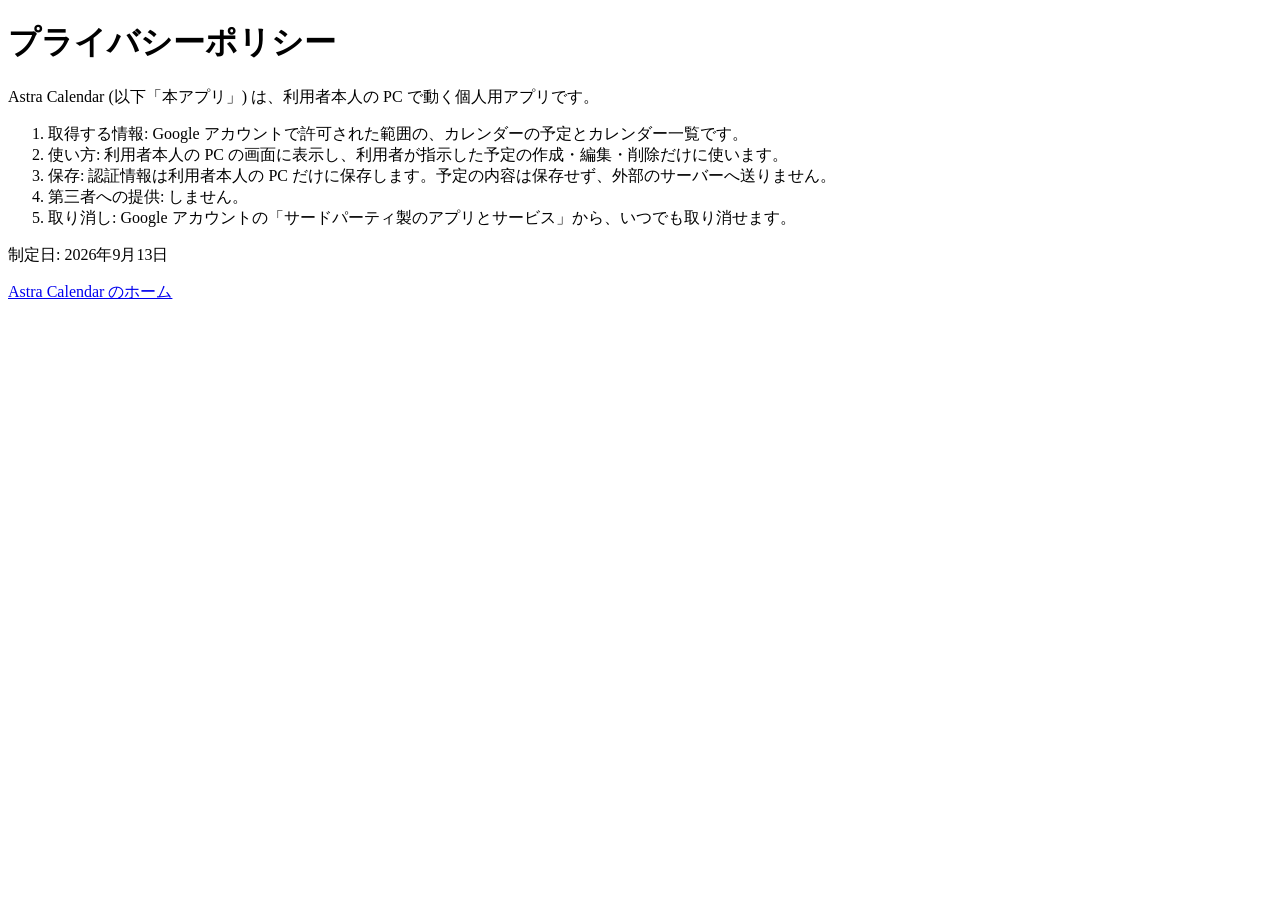
==== privacy.html @ f4724d45 "add privacy.html" ====
<!doctype html>
<html lang="ja">
<head>
<meta charset="utf-8">
<meta name="viewport" content="width=device-width, initial-scale=1">
<title>プライバシーポリシー - Astra Calendar</title>
<link rel="stylesheet" href="style.css">
</head>
<body>
<main>
<h1>プライバシーポリシー</h1>
<p>Astra Calendar (以下「本アプリ」) は、利用者本人の PC で動く個人用アプリです。</p>
<ol>
<li>取得する情報: Google アカウントで許可された範囲の、カレンダーの予定とカレンダー一覧です。</li>
<li>使い方: 利用者本人の PC の画面に表示し、利用者が指示した予定の作成・編集・削除だけに使います。</li>
<li>保存: 認証情報は利用者本人の PC だけに保存します。予定の内容は保存せず、外部のサーバーへ送りません。</li>
<li>第三者への提供: しません。</li>
<li>取り消し: Google アカウントの「サードパーティ製のアプリとサービス」から、いつでも取り消せます。</li>
</ol>
<p>制定日: 2026年9月13日</p>
<p><a href="index.html">Astra Calendar のホーム</a></p>
</main>
</body>
</html>
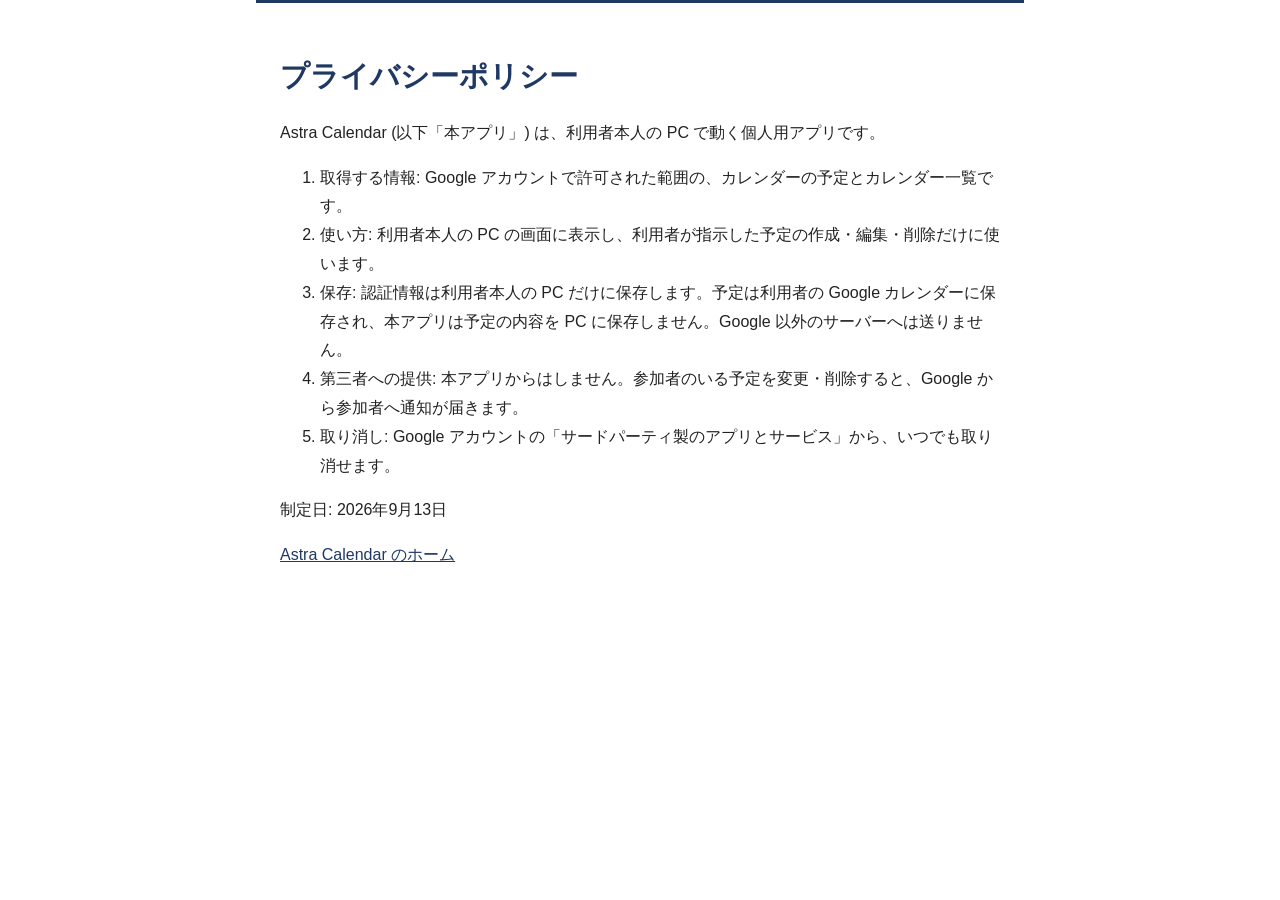
==== commit 8709a093: "privacy: add robots noindex, correct storage and sharing wording" ====
--- a/privacy.html
+++ b/privacy.html
@@ -3,6 +3,7 @@
 <head>
 <meta charset="utf-8">
 <meta name="viewport" content="width=device-width, initial-scale=1">
+<meta name="robots" content="noindex">
 <title>プライバシーポリシー - Astra Calendar</title>
 <link rel="stylesheet" href="style.css">
 </head>
@@ -13,8 +14,8 @@
 <ol>
 <li>取得する情報: Google アカウントで許可された範囲の、カレンダーの予定とカレンダー一覧です。</li>
 <li>使い方: 利用者本人の PC の画面に表示し、利用者が指示した予定の作成・編集・削除だけに使います。</li>
-<li>保存: 認証情報は利用者本人の PC だけに保存します。予定の内容は保存せず、外部のサーバーへ送りません。</li>
-<li>第三者への提供: しません。</li>
+<li>保存: 認証情報は利用者本人の PC だけに保存します。予定は利用者の Google カレンダーに保存され、本アプリは予定の内容を PC に保存しません。Google 以外のサーバーへは送りません。</li>
+<li>第三者への提供: 本アプリからはしません。参加者のいる予定を変更・削除すると、Google から参加者へ通知が届きます。</li>
 <li>取り消し: Google アカウントの「サードパーティ製のアプリとサービス」から、いつでも取り消せます。</li>
 </ol>
 <p>制定日: 2026年9月13日</p>
--- a/style.css
+++ b/style.css
@@ -0,0 +1,6 @@
+body { margin: 0; background: #fff; color: #222; font-family: "Yu Gothic UI", "Meiryo UI", sans-serif; line-height: 1.8; }
+main { max-width: 720px; margin: 0 auto; padding: 48px 24px; border-top: 3px solid #1f3864; }
+h1, h2 { font-family: "Yu Mincho", serif; color: #1f3864; font-weight: 600; }
+h1 { font-size: 1.8rem; margin: 0 0 1rem; }
+h2 { font-size: 1.2rem; margin-top: 2rem; }
+a { color: #1f3864; }
